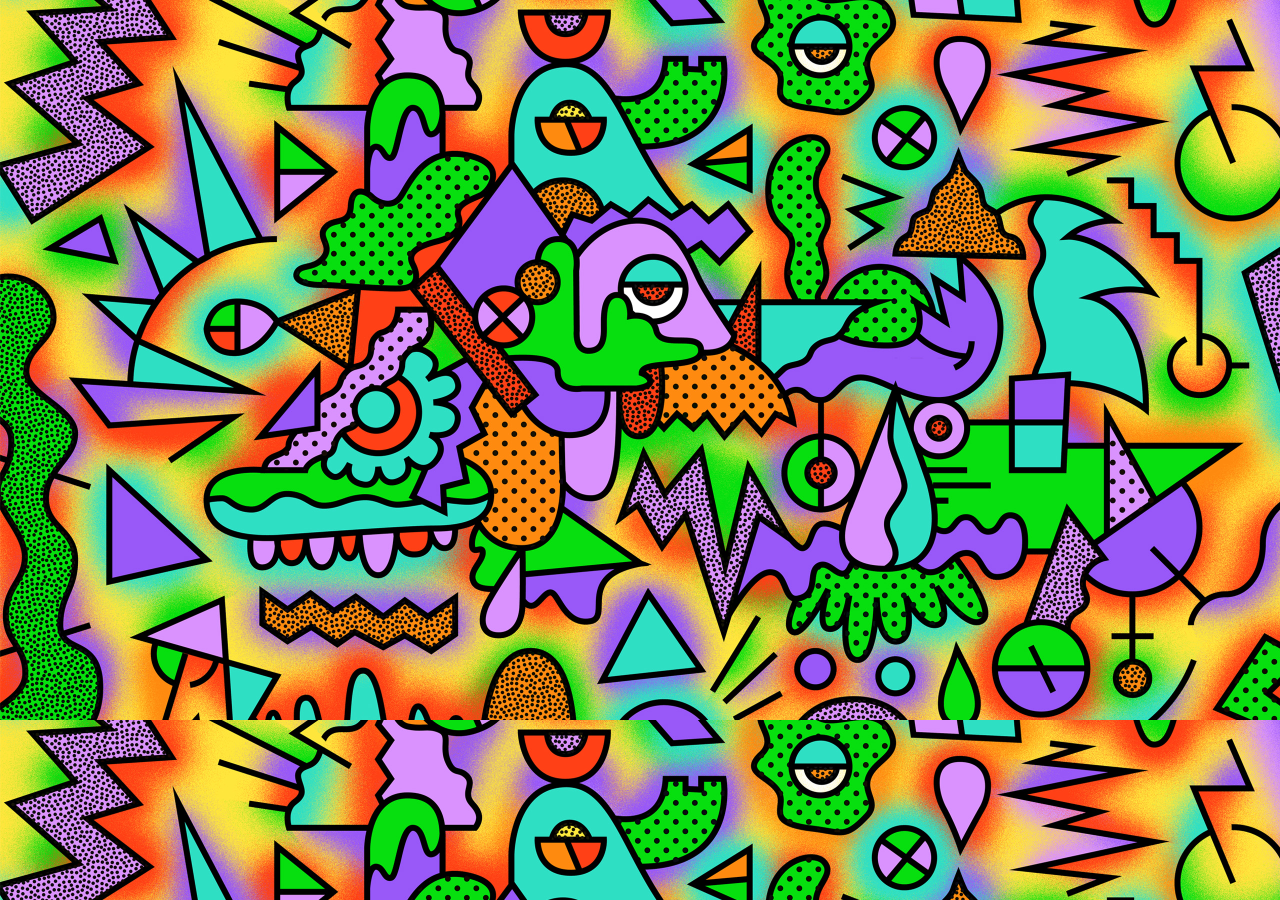
==== 1990v2.html @ 5c37e84e "Main" ====
<!DOCTYPE html>
<html>
    <head>
        <link rel="stylesheet" type="text/css" href="1990v2.css">
        <link href="https://fonts.googleapis.com/css?family=Lato|Oswald" rel="stylesheet">
    </head>
    <body>
        
    </body>
</html>
---- 1990v2.css ----
body{
    background-image: url('90s.jpeg');
    background-size: 100%;
}
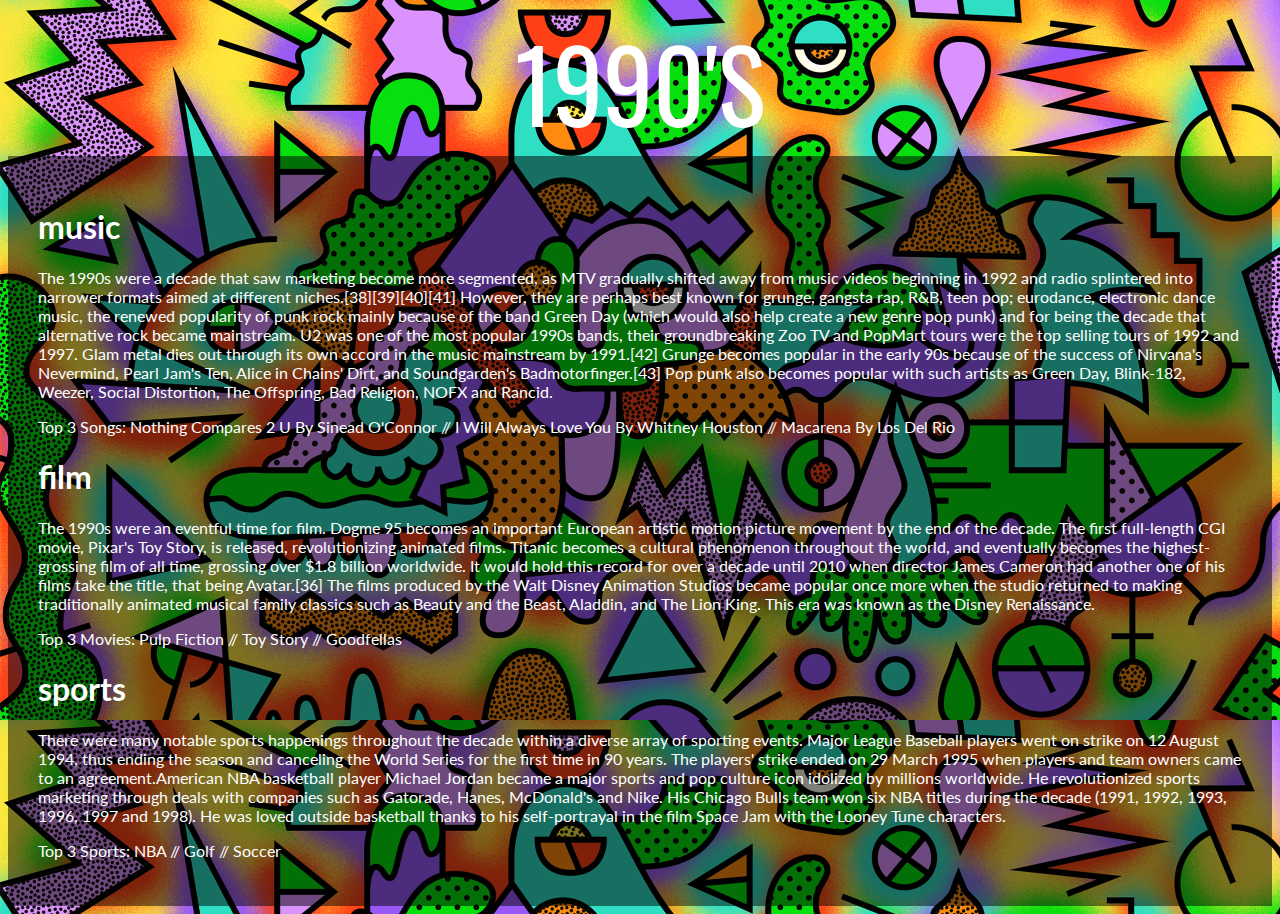
==== commit fd89dd1c: "Updated Version" ====
--- a/1990v2.html
+++ b/1990v2.html
@@ -5,6 +5,22 @@
         <link href="https://fonts.googleapis.com/css?family=Lato|Oswald" rel="stylesheet">
     </head>
     <body>
-        
+        <div id="top">
+            <p id="title">1990'S</p>
+        </div>
+        <div id="content">
+            <h1>music</h1>
+                <p>The 1990s were a decade that saw marketing become more segmented, as MTV gradually shifted away from music videos beginning in 1992 and radio splintered into narrower formats aimed at different niches.[38][39][40][41] However, they are perhaps best known for grunge, gangsta rap, R&B, teen pop; eurodance, electronic dance music, the renewed popularity of punk rock mainly because of the band Green Day (which would also help create a new genre pop punk) and for being the decade that alternative rock became mainstream. U2 was one of the most popular 1990s bands, their groundbreaking Zoo TV and PopMart tours were the top selling tours of 1992 and 1997. Glam metal dies out through its own accord in the music mainstream by 1991.[42] Grunge becomes popular in the early 90s because of the success of Nirvana's Nevermind, Pearl Jam's Ten, Alice in Chains' Dirt, and Soundgarden's Badmotorfinger.[43] Pop punk also becomes popular with such artists as Green Day, Blink-182, Weezer, Social Distortion, The Offspring, Bad Religion, NOFX and Rancid.</p>
+                <p>Top 3 Songs:
+                <a href = "https://www.youtube.com/watch?v=XrnTTuqwIC0" class="links">Nothing Compares 2 U By Sinead O'Connor</a> //
+                <a href = "https://www.youtube.com/watch?v=3JWTaaS7LdU" class="links"> I Will Always Love You By Whitney Houston</a> //
+                <a href = "https://www.youtube.com/watch?v=gwWRjvwlLKg" class="links"> Macarena By Los Del Rio</a></p>
+            <h1>film</h1>
+                <p>The 1990s were an eventful time for film. Dogme 95 becomes an important European artistic motion picture movement by the end of the decade. The first full-length CGI movie, Pixar's Toy Story, is released, revolutionizing animated films. Titanic becomes a cultural phenomenon throughout the world, and eventually becomes the highest-grossing film of all time, grossing over $1.8 billion worldwide. It would hold this record for over a decade until 2010 when director James Cameron had another one of his films take the title, that being Avatar.[36] The films produced by the Walt Disney Animation Studios became popular once more when the studio returned to making traditionally animated musical family classics such as Beauty and the Beast, Aladdin, and The Lion King. This era was known as the Disney Renaissance.</p>
+                <p>Top 3 Movies: Pulp Fiction // Toy Story // Goodfellas </p>
+            <h1>sports</h1>
+                <p>There were many notable sports happenings throughout the decade within a diverse array of sporting events. Major League Baseball players went on strike on 12 August 1994, thus ending the season and canceling the World Series for the first time in 90 years. The players' strike ended on 29 March 1995 when players and team owners came to an agreement.American NBA basketball player Michael Jordan became a major sports and pop culture icon idolized by millions worldwide. He revolutionized sports marketing through deals with companies such as Gatorade, Hanes, McDonald's and Nike. His Chicago Bulls team won six NBA titles during the decade (1991, 1992, 1993, 1996, 1997 and 1998). He was loved outside basketball thanks to his self-portrayal in the film Space Jam with the Looney Tune characters.</p>
+                <p>Top 3 Sports: NBA // Golf // Soccer</p>
+        </div>
     </body>
 </html>--- a/1990v2.css
+++ b/1990v2.css
@@ -2,3 +2,32 @@
     background-image: url('90s.jpeg');
     background-size: 100%;
 }
+#top{
+    color: white;
+    display: inline;
+    text-align: center;
+    font-family: 'Oswald', sans-serif;
+    font-size: 100px;
+    margin: 0px;
+}
+#title{
+    margin: 0;
+    font-family: 'Oswald', sans-serif;
+}
+#content{
+    background: rgba(0, 0, 0, 0.5);
+    background-size: 100% 100%;
+    padding: 30px;
+}
+h1 {
+    color:white;
+    font-family: 'Lato', sans-serif;
+}
+a{
+    text-decoration: none;
+    color: white;
+}
+p{
+    color: white;
+    font-family: 'Lato', sans-serif;
+}